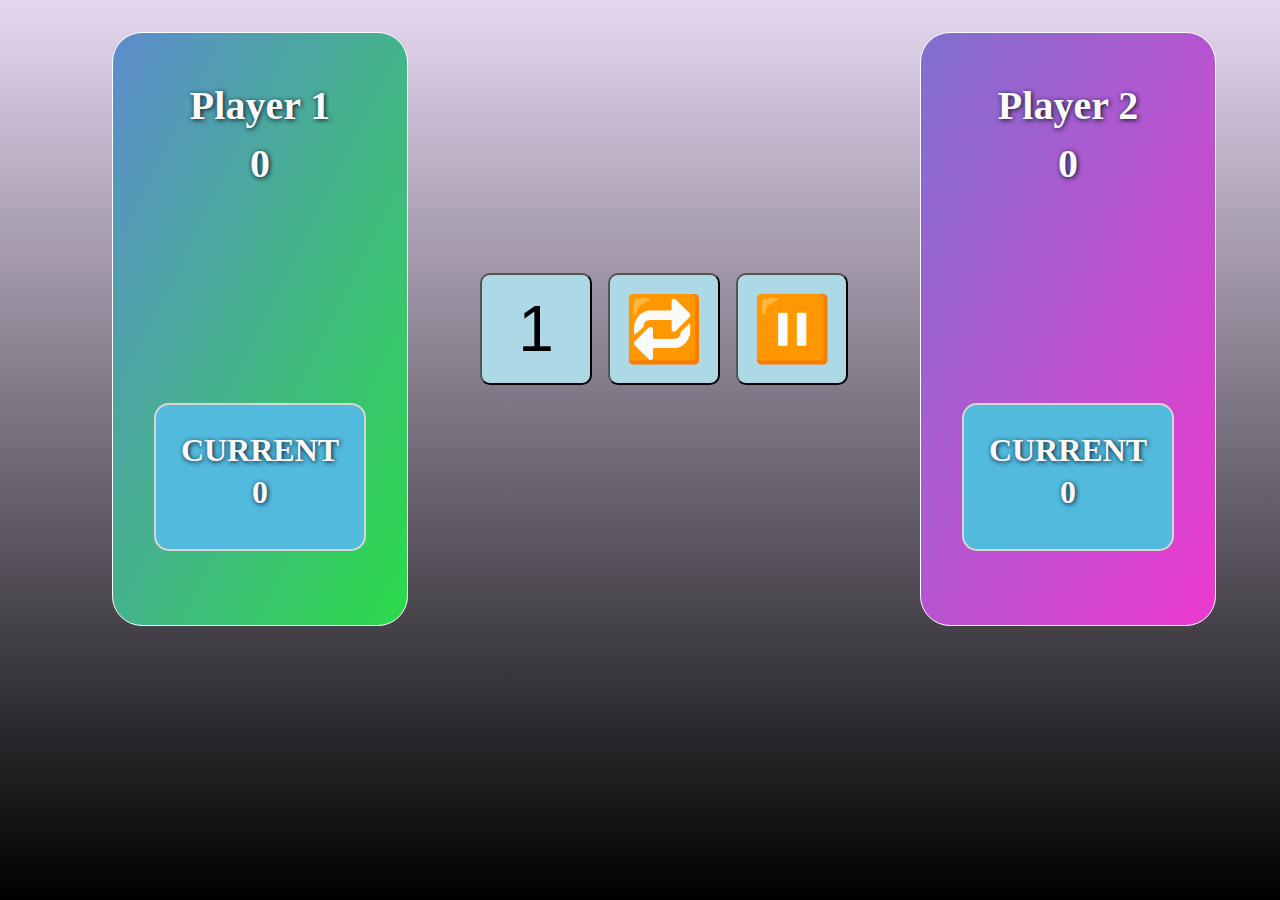
==== bigGame.html @ abfd112d "Add files via upload" ====
<html>
  <head>
    <title>Pig Game</title>
    <link rel="icon" href="data:image/svg+xml,<svg xmlns='http://www.w3.org/2000/svg' viewBox='0 0 100 100'><text y='.9em' font-size='90'>🐷</text></svg>">
    <link rel="stylesheet" href="bigGame.css" />
  </head>
  <body>
    <div class="box-container">
      <div class="box1" id="box0">
        <h2 class="player-text">Player 1</h2>
        <h1 class="score1" id = "score0">0</h1>
        <div class="subbox1">
          <h2 class="sub">CURRENT</h2>
          <h1 class="sub1" id="cur0">0</h1>
        </div>
      </div>
      <div class="container">
        <div class="btnhead">
          <button class="center-button dice" id="dice">1</button>
          <button class="center-button" id="newGame">🔁</button>
          <button class="center-button" id="hold">⏸️</button>
        </div>
      </div>
      <div class="box2" id="box1">
        <h2 class="player-text">Player 2</h2>
        <h1 class="score2" id="score1">0</h1>
        <div class="subbox2">
          <h2 class="sub">CURRENT</h2>
          <h1 class="sub1" id="cur1">0</h1>
        </div>
      </div>
    </div>
  </body>
  <script src="bigGame1.js"></script>
</html>
---- bigGame.css ----
body{
  margin: 0;
  padding: 0;
  color: rgb(249, 249, 249);
  text-shadow:1px 1px 5px rgb(0, 17, 37);
  background-image: linear-gradient(to top, rgb(0, 0, 0),rgb(229, 215, 240));
}
.box-container {
    margin-left: 3rem;
    display: flex;
    /* gap: 1rem; */
  }
  .btnhead {
    display: flex;
  }
  .box1,
  .box2 {
    margin: 2rem 4rem;
    width: 20rem;
    height: 37rem;
    display: flex;
    justify-content: center;
    align-items: center;
    position: relative;
    border: 1px solid rgb(255, 254, 254);
    border-radius: 30px;
  }
  .box1 {
    background-image: linear-gradient(to bottom right, rgb(93, 140, 206), rgb(43, 219, 72))
  }
  .subbox1,
  .subbox2 {
    width: 13rem;
    height: 9rem;
    display: flex;
    justify-content: center;
    top: 25%;
    position: relative;
    background-color: #52badd;
    border: 2px solid rgb(218, 213, 213);
    border-radius: 15px;
  }
  
  .box2 {
    background-image: linear-gradient(to bottom right,rgb(128, 112, 207), rgb(237, 57, 207))
  }
  
  .container {
    display: flex;
    justify-content: space-between;
    align-items: center;
  }
  
  .center-button {
    width: 7rem;
    height: 7rem;
    background-color: lightblue;
    text-align: center;
    margin: 0.5rem;
    font-size: 4rem;
    line-height: 1rem;
    border-radius: 10px;
  }
  
  .player-text {
    font-size: 2.5rem;
    font-weight: bold;
    position: absolute;
    top: 1rem;
  }
  .score1 {
    font-size: 2.5rem;
    font-weight: bold;
    position: absolute;
    top: 5rem;
  }
  
  .score2 {
    font-size: 2.5rem;
    font-weight: bold;
    position: absolute;
    top: 5rem;
  }
  .sub {
    font-size: 2rem;
    font-weight: bold;
    position: absolute;
    top: 0.6 rem;
  }
  .sub1 {
    font-size: 2rem;
    font-weight: bold;
    position: absolute;
    top: 3rem;
  }
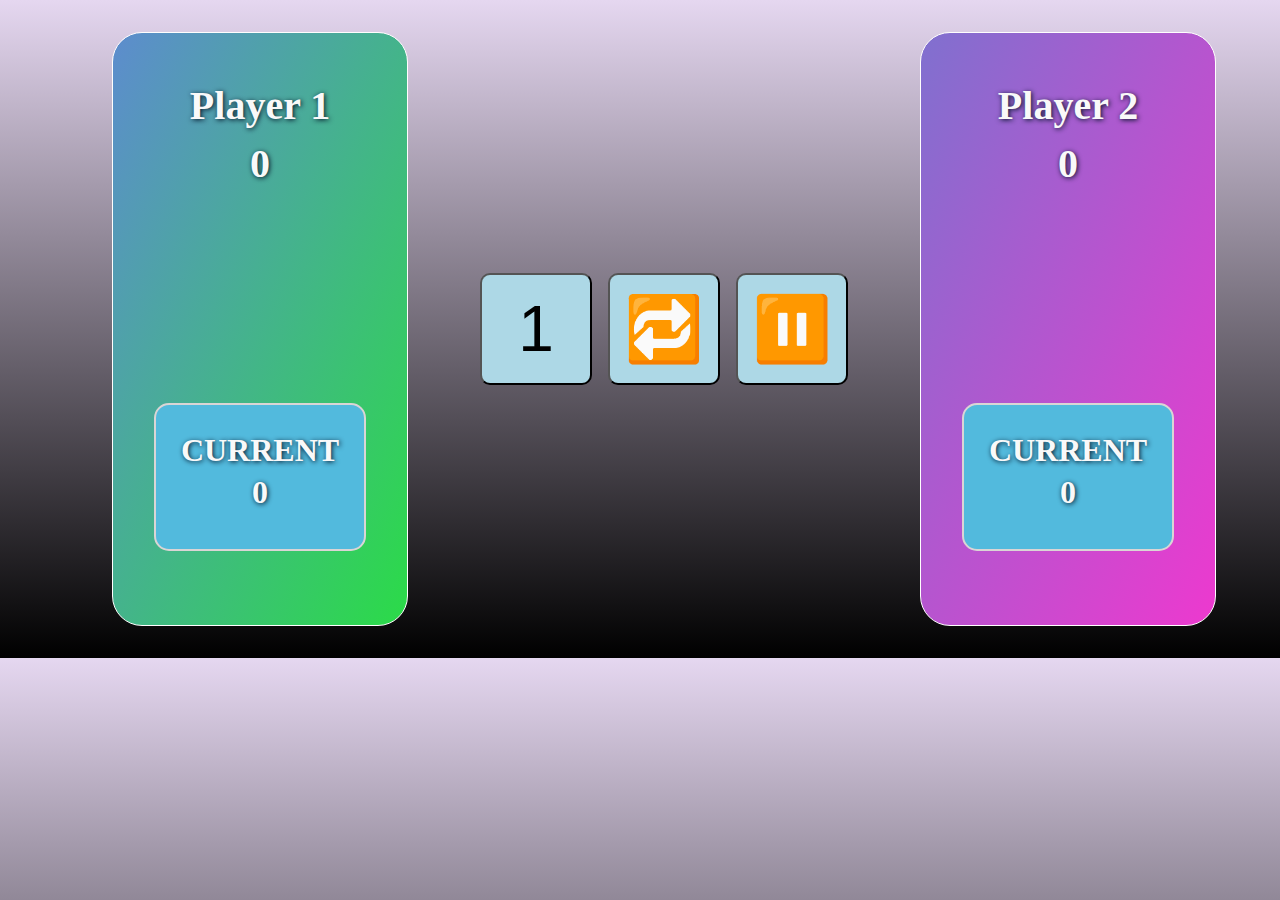
==== commit ff01dbe4: "Update bigGame.html" ====
--- a/bigGame.html
+++ b/bigGame.html
@@ -1,35 +1,38 @@
-<html>
-  <head>
-    <title>Pig Game</title>
+<!DOCTYPE html>
+<html lang="en">
+<head>
+  <meta charset="UTF-8">
+  <meta name="viewport" content="width=device-width, initial-scale=1.0">
+  <title>Pig Game</title>
     <link rel="icon" href="data:image/svg+xml,<svg xmlns='http://www.w3.org/2000/svg' viewBox='0 0 100 100'><text y='.9em' font-size='90'>🐷</text></svg>">
     <link rel="stylesheet" href="bigGame.css" />
-  </head>
-  <body>
-    <div class="box-container">
-      <div class="box1" id="box0">
-        <h2 class="player-text">Player 1</h2>
-        <h1 class="score1" id = "score0">0</h1>
-        <div class="subbox1">
-          <h2 class="sub">CURRENT</h2>
-          <h1 class="sub1" id="cur0">0</h1>
-        </div>
-      </div>
-      <div class="container">
-        <div class="btnhead">
-          <button class="center-button dice" id="dice">1</button>
-          <button class="center-button" id="newGame">🔁</button>
-          <button class="center-button" id="hold">⏸️</button>
-        </div>
-      </div>
-      <div class="box2" id="box1">
-        <h2 class="player-text">Player 2</h2>
-        <h1 class="score2" id="score1">0</h1>
-        <div class="subbox2">
-          <h2 class="sub">CURRENT</h2>
-          <h1 class="sub1" id="cur1">0</h1>
-        </div>
+</head>
+<body>
+  <div class="box-container">
+    <div class="box1" id="box0">
+      <h2 class="player-text">Player 1</h2>
+      <h1 class="score1" id = "score0">0</h1>
+      <div class="subbox1">
+        <h2 class="sub">CURRENT</h2>
+        <h1 class="sub1" id="cur0">0</h1>
       </div>
     </div>
-  </body>
-  <script src="bigGame1.js"></script>
+    <div class="container">
+      <div class="btnhead">
+        <button class="center-button dice" id="dice">1</button>
+        <button class="center-button" id="newGame">🔁</button>
+        <button class="center-button" id="hold">⏸️</button>
+      </div>
+    </div>
+    <div class="box2" id="box1">
+      <h2 class="player-text">Player 2</h2>
+      <h1 class="score2" id="score1">0</h1>
+      <div class="subbox2">
+        <h2 class="sub">CURRENT</h2>
+        <h1 class="sub1" id="cur1">0</h1>
+      </div>
+    </div>
+  </div>
+</body>
+<script src="bigGame1.js"></script>
 </html>
